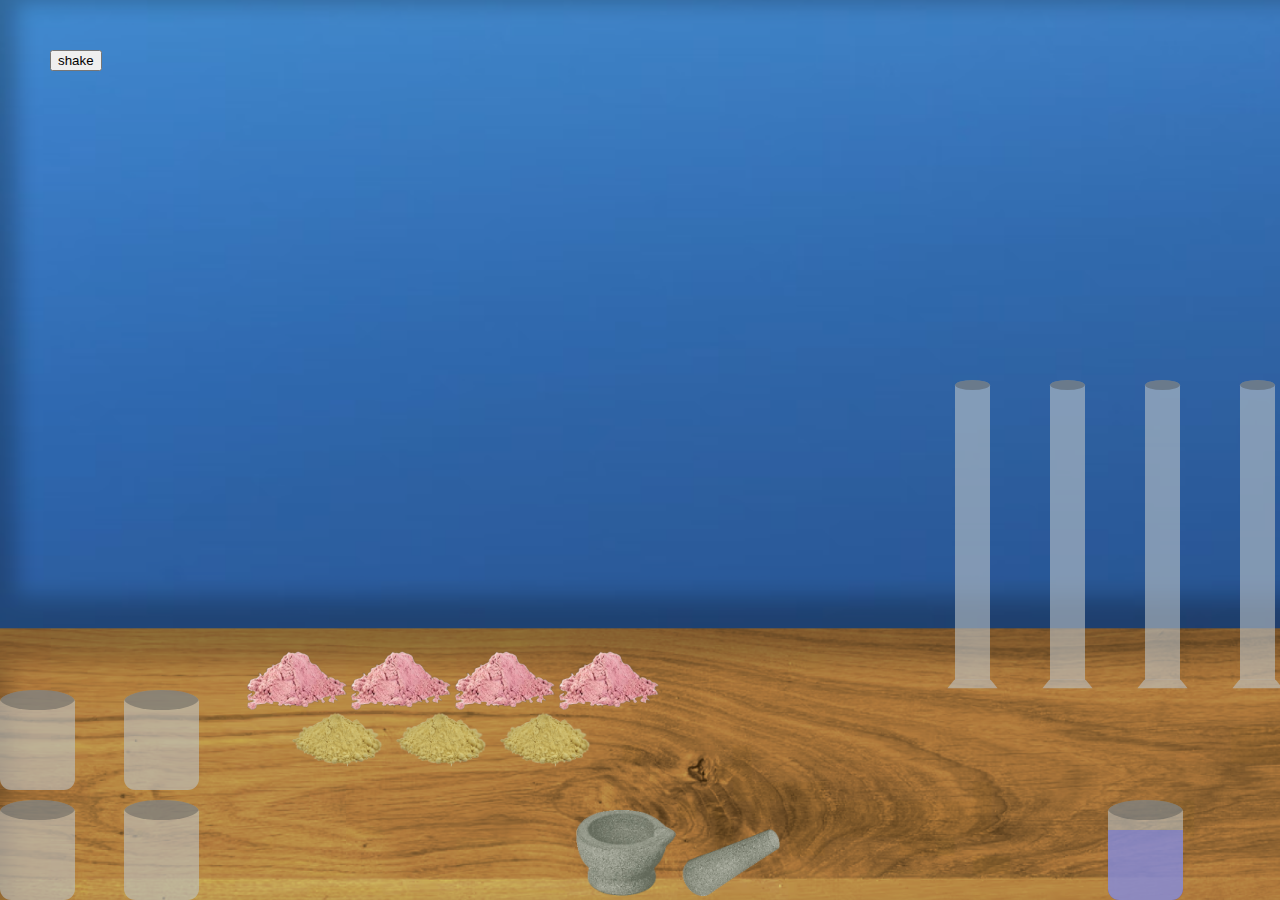
==== index.html @ c62d0db4 "add experiment single suspending agent" ====
<!DOCTYPE html>
<html>
  <head>
    <link rel="stylesheet" href="./css/main.css" />
    <link rel="stylesheet" href="./css/beaker.css" />
    <link rel="stylesheet" href="./css/cylinder.css" />
  </head>
  <body>
    <div class="experiment-area">
      <!-- upper row -->
      <div class="sediment-agent">
        <div class="row row1">
          <img src="./images/pink-powder.png" alt="" />
          <img src="./images/pink-powder.png" alt="" />
          <img src="./images/pink-powder.png" alt="" />
          <img src="./images/pink-powder.png" alt="" />
        </div>
        <div class="row row2">
          <img src="./images/yellow-powder.png" alt="" />
          <img src="./images/yellow-powder.png" alt="" />
          <img src="./images/yellow-powder.png" alt="" />
        </div>
      </div>
      <div class="measuring-cylinder">
        <span>
          <div class="cylinder"><div class="sediment"></div></div>
          <div class="cylinder-stand"></div>
        </span>
        <span>
          <div class="cylinder"><div class="sediment"></div></div>
          <div class="cylinder-stand"></div>
        </span>
        <span>
          <div class="cylinder"><div class="sediment"></div></div>
          <div class="cylinder-stand"></div>
        </span>
        <span>
          <div class="cylinder"><div class="sediment"></div></div>
          <div class="cylinder-stand"></div>
        </span>

        <!-- <img
          src="./images/Measuring_cylinder.svg"
          alt="measuring cylinder image"
        />
        <img
          src="./images/Measuring_cylinder.svg"
          alt="measuring cylinder image"
        />
        <img
          src="./images/Measuring_cylinder.svg"
          alt="measuring cylinder image"
        />
        <img
          src="./images/Measuring_cylinder.svg"
          alt="measuring cylinder image"
        /> -->
      </div>

      <!-- bottom row -->
      <div class="beakers">
        <div class="beaker"><div class="sediment"></div></div>
        <div class="beaker"><div class="sediment"></div></div>
        <div class="beaker"><div class="sediment"></div></div>
        <div class="beaker"><div class="sediment"></div></div>
        <!-- <img src="./images/Beaker1.png" alt="Beakers image" />
        <img src="./images/Beaker1.png" alt="Beakers image" />
        <img src="./images/Beaker1.png" alt="Beakers image" />
        <img src="./images/Beaker1.png" alt="Beakers image" /> -->
      </div>
      <div class="mortar-pestle">
        <img src="./images/mortar.png" class="mortar" alt="" />
        <img src="./images/pestle.png" class="pestle" alt="" />
      </div>
      <div class="water beaker">
        <div class="sediment"></div>
        >
        <!-- <img src="./images/beaker.png" alt="" /> -->
      </div>
    </div>
    <button class="shake">shake</button>
    <script src="./js/main.js"></script>
  </body>
</html>
---- css/main.css ----
* {
  box-sizing: border-box;
}

body {
  margin: 0;
  padding: 0;
  height: 100vh;
  background-image: url(../images/bg.png);
  background-size: cover;
  /* overflow: hidden; */
}

.experiment-area {
  margin: 0;
  position: absolute;
  bottom: 0;
  width: 100%;
  display: grid;
  grid-template-areas:
    " 1 sediment cylinder cylinder "
    " beakers mortar mortar water ";
  align-items: end;
  /* justify-content: center; */
}

.experiment-area > * {
  flex-grow: 1;
}

.sediment-agent {
  grid-area: sediment;
  transform: translate(0, 130px);
}

.sediment-agent > .row2 {
  transform: translate(40px, -25px);
}

.sediment-agent > .row > img {
  width: 100px;
}

.measuring-cylinder {
  grid-area: cylinder;
  justify-self: end;
  display: flex;
  gap: 50px;
  /* justify-content: space-between; */
  /* width: 90%; */
}

.measuring-cylinder > span {
  display: flex;
  flex-direction: column;
  align-items: center;
}

/* .measuring-cylinder > div {
  height: px;
} */

.beakers {
  grid-area: beakers;
  display: grid;
  grid-template-columns: 1fr 1fr;
  row-gap: 10px;
}

/* .beakers > img {
  height: 120px;
} */

/* .beakers > span {
  content: "";
  background-color: pink;
  position: absolute;
  top: 0;
  z-index: -1;
} */

.mortar-pestle {
  grid-area: mortar;
  justify-self: center;
}

.mortar-pestle > img {
  width: 100px;
}

.water {
  grid-area: water;
}

.water > img {
  height: 150px;
}

.shake {
  position: absolute;
  top: 50px;
  left: 50px;
}
---- css/beaker.css ----
.beaker {
  position: relative;
  height: 100px;
  width: 75px;
  /* border: 2px solid black; */
  background-color: rgba(189, 195, 199, 0.6);
  border-top-left-radius: 100px 30px;
  border-top-right-radius: 100px 30px;
  border-bottom-left-radius: 30px;
  border-bottom-right-radius: 30px;
  overflow: hidden;
}

.beaker::before {
  content: "";
  width: 100%;
  height: 20px;
  position: absolute;
  border-bottom-left-radius: 100px 30px;
  border-bottom-right-radius: 100px 30px;
  /* z-index: -1; */
  background-color: rgba(71, 72, 72, 0.4);
}

.beaker > .sediment {
  /* background-image: url("../images/sediment-soil.jpg"); */
  /* background-size: contain; */
  /* background-origin: border-box; */
  height: 100%;
  width: 100%;
  background-color: pink;
  position: relative;
  z-index: -1;
  bottom: -100px;
  opacity: 60%;
}

.water > .sediment {
  /* background-image: url("../images/sediment-soil.jpg"); */
  /* background-size: contain; */
  /* background-origin: border-box; */
  background-color: blue;
  bottom: -30px;
  /* opacity: 100%; */
}

/* @keyframes fillBeaker {
  0% {
    bottom: -100px;
  }

  100% {
    bottom: -80px;
  }
} */
---- css/cylinder.css ----
.cylinder {
  position: relative;
  height: 300px;
  width: 35px;
  /* border: 2px solid black; */
  background-color: rgba(189, 195, 199, 0.6);
  border-top-left-radius: 100px 30px;
  border-top-right-radius: 100px 30px;
  /* border-bottom-left-radius: 30px;
  border-bottom-right-radius: 30px; */
  overflow: hidden;
}

.cylinder::before {
  content: "";
  width: 100%;
  height: 10px;
  position: absolute;
  border-bottom-left-radius: 100px 30px;
  border-bottom-right-radius: 100px 30px;
  /* z-index: -1; */
  background-color: rgba(71, 72, 72, 0.4);
}

.cylinder-stand {
  content: "";
  width: 45px;
  height: 10px;
  background-color: rgba(189, 195, 199, 0.6);

  /* background-color: black; */
  transform: perspective(10px) rotateX(20deg) translateY(-2px);
  /* border-top: 40px solidd red; */
  /* position: absolute; */
  /* bottom: 0; */
}

.cylinder > .sediment {
  /* background-image: url("../images/sediment-soil.jpg"); */
  /* background-size: contain; */
  /* background-origin: border-box; */
  height: 100%;
  width: 100%;
  background-color: pink;
  position: relative;
  z-index: -1;
  bottom: -300px;
  opacity: 60%;
}

@keyframes fillCylinder {
  0% {
    bottom: -300px;
  }

  100% {
    bottom: -100px;
  }
}
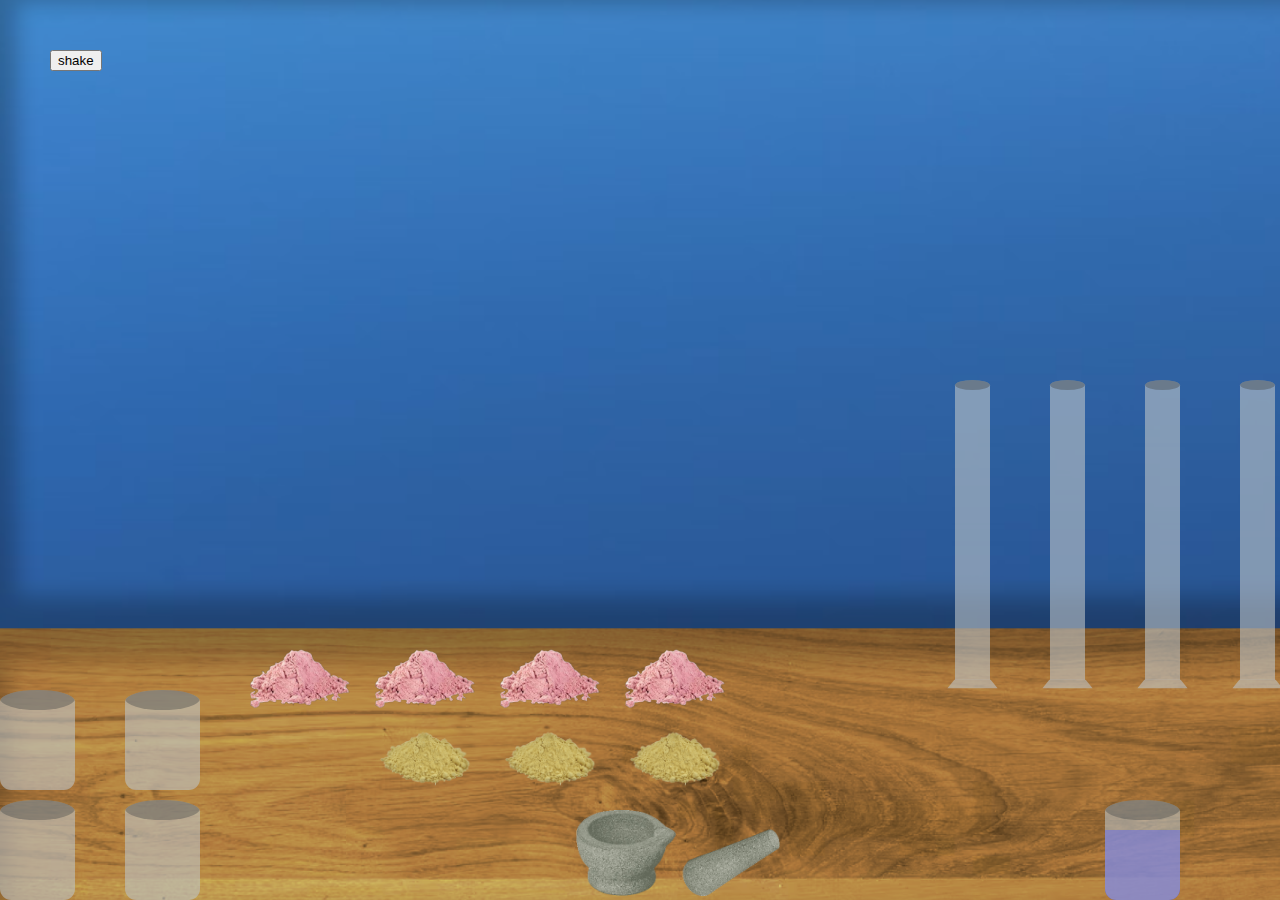
==== commit b15591a9: "optimize: implement event delegation at sediment-agent container" ====
--- a/index.html
+++ b/index.html
@@ -9,17 +9,17 @@
     <div class="experiment-area">
       <!-- upper row -->
       <div class="sediment-agent">
-        <div class="row row1">
-          <img src="./images/pink-powder.png" alt="" />
-          <img src="./images/pink-powder.png" alt="" />
-          <img src="./images/pink-powder.png" alt="" />
-          <img src="./images/pink-powder.png" alt="" />
-        </div>
-        <div class="row row2">
-          <img src="./images/yellow-powder.png" alt="" />
-          <img src="./images/yellow-powder.png" alt="" />
-          <img src="./images/yellow-powder.png" alt="" />
-        </div>
+        <!-- <div class="row row1"> -->
+        <img src="./images/pink-powder.png" alt="" />
+        <img src="./images/pink-powder.png" alt="" />
+        <img src="./images/pink-powder.png" alt="" />
+        <img src="./images/pink-powder.png" alt="" />
+        <!-- </div> -->
+        <!-- <div class="row row2"> -->
+        <img src="./images/yellow-powder.png" alt="" />
+        <img src="./images/yellow-powder.png" alt="" />
+        <img src="./images/yellow-powder.png" alt="" />
+        <!-- </div> -->
       </div>
       <div class="measuring-cylinder">
         <span>
--- a/css/main.css
+++ b/css/main.css
@@ -30,15 +30,21 @@
 
 .sediment-agent {
   grid-area: sediment;
-  transform: translate(0, 130px);
+  transform: translate(0, 120px);
+  display: grid;
+  grid-template-columns: 1fr 1fr 1fr 1fr;
 }
 
-.sediment-agent > .row2 {
+/* .sediment-agent > .row2 {
   transform: translate(40px, -25px);
+} */
+
+.sediment-agent > img {
+  width: 100px;
 }
 
-.sediment-agent > .row > img {
-  width: 100px;
+.sediment-agent > img:nth-child(5) {
+  grid-column: 2;
 }
 
 .measuring-cylinder {
